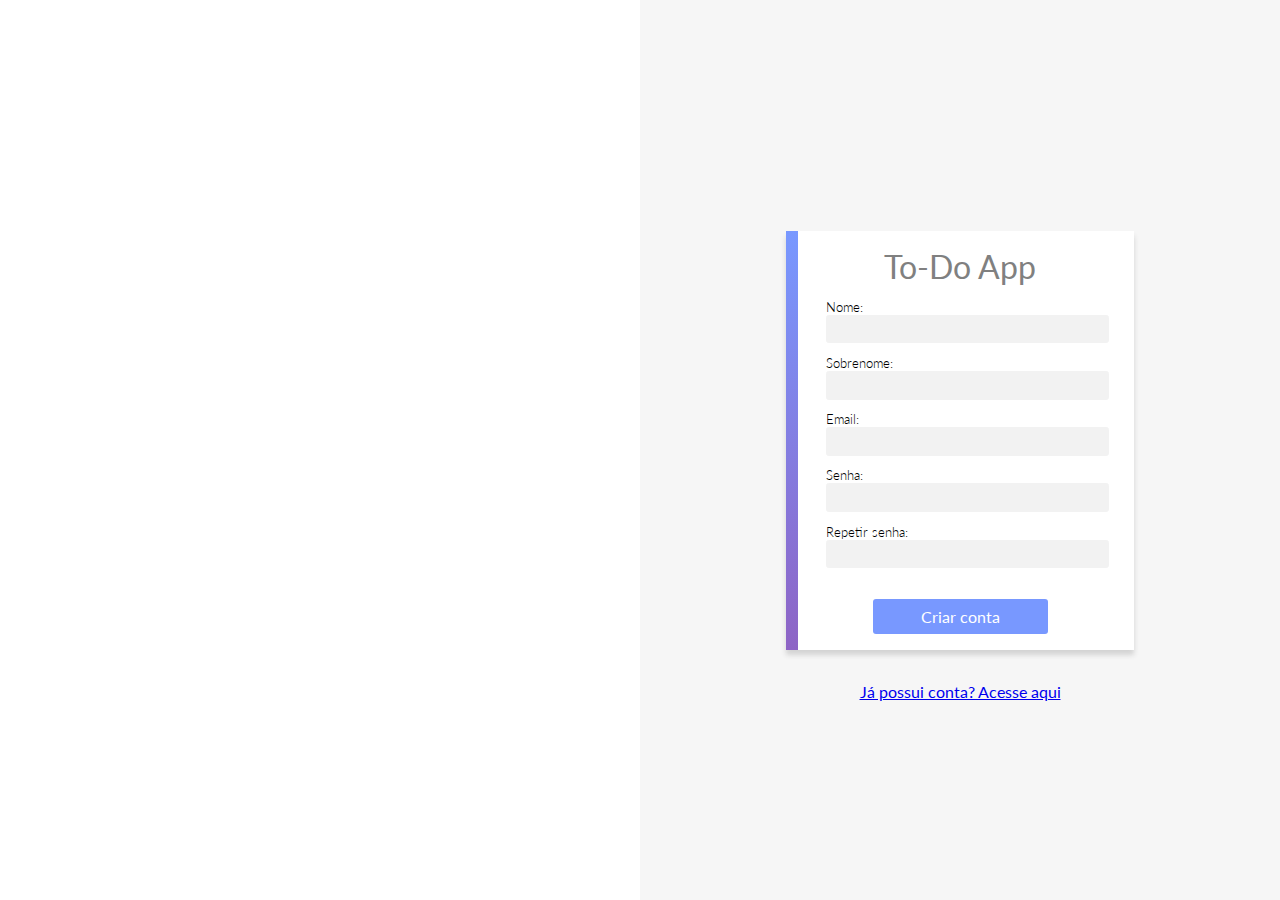
==== signup.html @ 197d35e6 "First Commit" ====
<!DOCTYPE html>
<html lang="pt-BR">

<head>
  <meta charset="UTF-8">
  <meta http-equiv="X-UA-Compatible" content="IE=edge">
  <meta name="viewport" content="width=device-width, initial-scale=1.0">
  <title>To-Do App</title>

  <!-- ---------------- estilos compartilhados entre login e signup ---------------- -->
  <link rel="stylesheet" href="styles/acesso.css">

  <!-- ---------------------- lógica aplicada no registro -------------------- -->
  <script src="/scripts/utils.js"></script>
  <script src="/scripts/signup.js"></script>

</head>

<body>

  <div class="left">
    <img src="./assets/pessoa-signup.png" alt="">
  </div>
  <div class="right">
    <form>
      <div class="form-header">
        <p>To-Do App</p>
      </div>

      <label>
        Nome:
        <input type="text">
      </label>
      <label>
        Sobrenome:
        <input type="text">
      </label>
      <label>
        Email:
        <input type="email">
      </label>
      <label>
        Senha:
        <input type="password">
      </label>
      <label>
        Repetir senha:
        <input type="password">
      </label>

      <button>Criar conta</button>

    </form>
    <div class="ingressar">
      <a href="index.html">Já possui conta? Acesse aqui</a>
    </div>
  </div>

</body>

</html>
---- styles/acesso.css ----
@import url('./common.css');

body{
  display: flex;
}

h1 {
  color: rgb(116, 116, 116);
  font-weight: 300;
  margin: .5em 0;
}

form {
  position: relative;
  max-width: 26em;
  background-color: white;
  display: flex;
  align-items: center;
  flex-direction: column;
  margin: 2em auto;
  box-shadow: 0 5px 5px lightgrey;
  padding: 1em 2.5em;
  box-sizing: border-box;
}

form:after {
  position: absolute;
  content: '';
  width: .7em;
  height: 100%;
  top: 0;
  left: 0;
  background: linear-gradient(var(--primary), var(--secondary));
}


input {
  width: 100%;
  padding: .4em .5em;
  background-color: var(--app-grey);
  border: 1px solid var(--app-grey);
  border-radius: .2em;
}

input:focus {
  outline: none;
  border: 1px solid lightgrey;
}

label {
  width: 100%;
  font-weight: 300;
  margin-bottom: -.1em;
  margin-top: 1em;
  font-size: .8em;
}

button {
  padding: .5em 3em;
  background-color: var(--primary);
  color: white;
  margin-top: 2em;
  font-weight: 400;
  font-size: 1em;
}

.form-header {
  color: grey;
  font-size: 2em;
}
.ingressar{
  text-align: center;
}
.left{
  width: 50%;  
  background-color: white;
  text-align: center;
  display: flex;
  align-items: center;
  justify-content: center;
}
.left img{
  width:60%;
}
.right{
  width: 50%;
  display: flex;
  flex-direction: column;
  align-items: center;
  justify-content: center;
}
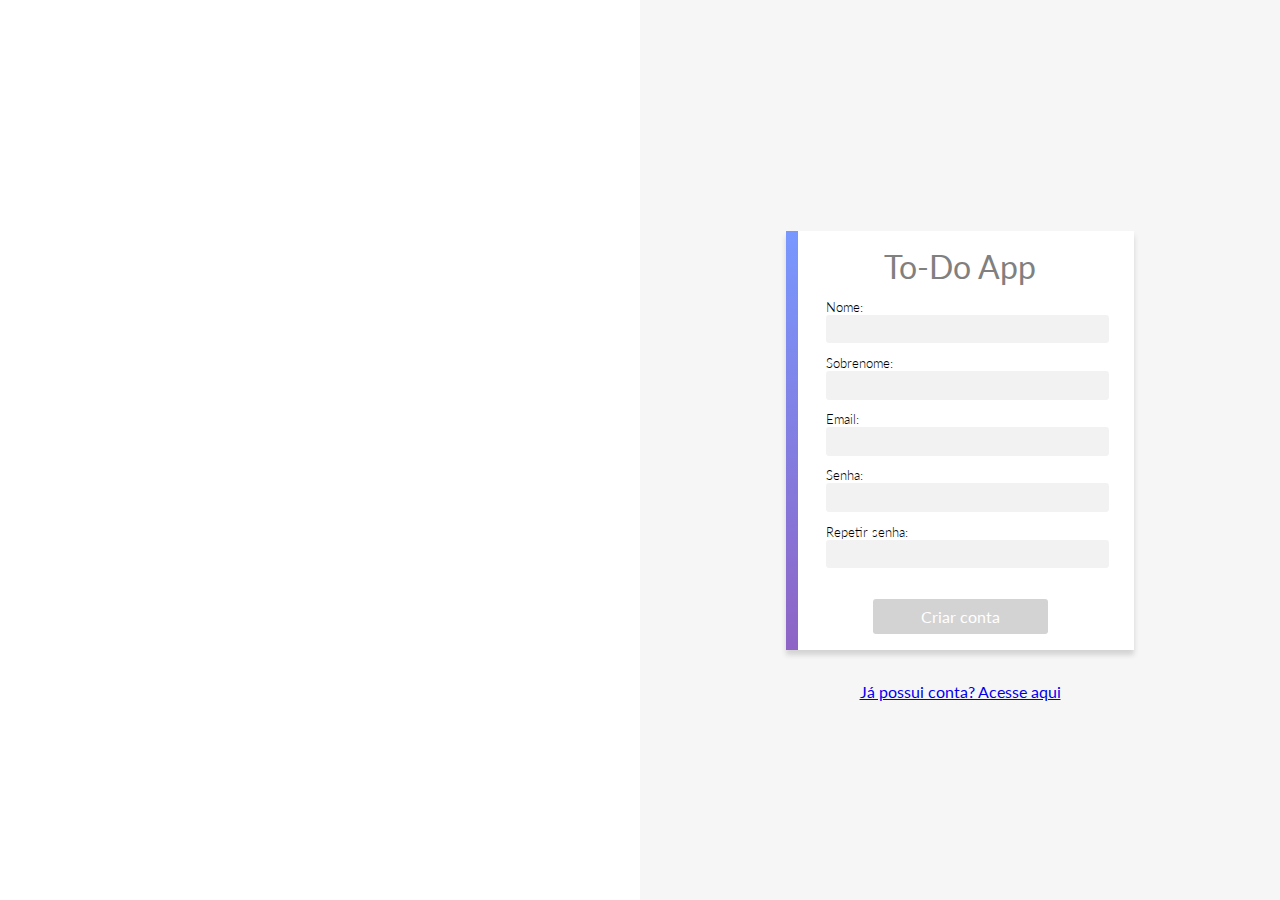
==== commit 3760c13a: "formmat" ====
--- a/signup.html
+++ b/signup.html
@@ -1,61 +1,62 @@
 <!DOCTYPE html>
 <html lang="pt-BR">
+  <head>
+    <meta charset="UTF-8" />
+    <meta http-equiv="X-UA-Compatible" content="IE=edge" />
+    <meta name="viewport" content="width=device-width, initial-scale=1.0" />
+    <title>To-Do App</title>
 
-<head>
-  <meta charset="UTF-8">
-  <meta http-equiv="X-UA-Compatible" content="IE=edge">
-  <meta name="viewport" content="width=device-width, initial-scale=1.0">
-  <title>To-Do App</title>
+    <!-- ---------------- estilos compartilhados entre login e signup ---------------- -->
+    <link rel="stylesheet" href="./styles/acesso.css" />
 
-  <!-- ---------------- estilos compartilhados entre login e signup ---------------- -->
-  <link rel="stylesheet" href="styles/acesso.css">
+    <!-- ---------------------- lógica aplicada no registro -------------------- -->
+    <script src="./scripts/utils.js"></script>
+  </head>
 
-  <!-- ---------------------- lógica aplicada no registro -------------------- -->
-  <script src="/scripts/utils.js"></script>
-  <script src="/scripts/signup.js"></script>
+  <body>
+    <div class="left">
+      <img src="./assets/pessoa-signup.png" alt="" />
+    </div>
+    <div class="right">
+      <form action="./index.html">
+        <div class="form-header">
+          <p>To-Do App</p>
+        </div>
 
-</head>
+        <label>
+          Nome:
+          <input type="text" id="inputSignNome" />
+        </label>
+        <label>
+          Sobrenome:
+          <input type="text" id="inputSignSobrenome" />
+        </label>
+        <label>
+          Email:
+          <input type="email" id="inputSignMail" />
+        </label>
+        <label>
+          Senha:
+          <input type="password" id="inputSignPassword" />
+        </label>
+        <label>
+          Repetir senha:
+          <input type="password" id="inputSignPasswordConfirm" />
+        </label>
 
-<body>
-
-  <div class="left">
-    <img src="./assets/pessoa-signup.png" alt="">
-  </div>
-  <div class="right">
-    <form>
-      <div class="form-header">
-        <p>To-Do App</p>
+        <button
+          type="submit"
+          class="buttonCriar"
+          disabled="false"
+          id="buttonCriar"
+        >
+          Criar conta
+        </button>
+      </form>
+      <div class="ingressar">
+        <a href="index.html">Já possui conta? Acesse aqui</a>
       </div>
-
-      <label>
-        Nome:
-        <input type="text">
-      </label>
-      <label>
-        Sobrenome:
-        <input type="text">
-      </label>
-      <label>
-        Email:
-        <input type="email">
-      </label>
-      <label>
-        Senha:
-        <input type="password">
-      </label>
-      <label>
-        Repetir senha:
-        <input type="password">
-      </label>
-
-      <button>Criar conta</button>
-
-    </form>
-    <div class="ingressar">
-      <a href="index.html">Já possui conta? Acesse aqui</a>
     </div>
-  </div>
-
-</body>
-
-</html>+  </body>
+  <script src="./scripts/signup.js"></script>
+</html>
--- a/styles/acesso.css
+++ b/styles/acesso.css
@@ -1,13 +1,13 @@
-@import url('./common.css');
+@import url("./common.css");
 
-body{
+body {
   display: flex;
 }
 
 h1 {
   color: rgb(116, 116, 116);
   font-weight: 300;
-  margin: .5em 0;
+  margin: 0.5em 0;
 }
 
 form {
@@ -25,21 +25,20 @@
 
 form:after {
   position: absolute;
-  content: '';
-  width: .7em;
+  content: "";
+  width: 0.7em;
   height: 100%;
   top: 0;
   left: 0;
   background: linear-gradient(var(--primary), var(--secondary));
 }
 
-
 input {
   width: 100%;
-  padding: .4em .5em;
+  padding: 0.4em 0.5em;
   background-color: var(--app-grey);
   border: 1px solid var(--app-grey);
-  border-radius: .2em;
+  border-radius: 0.2em;
 }
 
 input:focus {
@@ -50,14 +49,14 @@
 label {
   width: 100%;
   font-weight: 300;
-  margin-bottom: -.1em;
+  margin-bottom: -0.1em;
   margin-top: 1em;
-  font-size: .8em;
+  font-size: 0.8em;
 }
 
 button {
-  padding: .5em 3em;
-  background-color: var(--primary);
+  padding: 0.5em 3em;
+  background-color: #d3d3d3;
   color: white;
   margin-top: 2em;
   font-weight: 400;
@@ -68,24 +67,24 @@
   color: grey;
   font-size: 2em;
 }
-.ingressar{
+.ingressar {
   text-align: center;
 }
-.left{
-  width: 50%;  
+.left {
+  width: 50%;
   background-color: white;
   text-align: center;
   display: flex;
   align-items: center;
   justify-content: center;
 }
-.left img{
-  width:60%;
+.left img {
+  width: 60%;
 }
-.right{
+.right {
   width: 50%;
   display: flex;
   flex-direction: column;
   align-items: center;
   justify-content: center;
-}+}
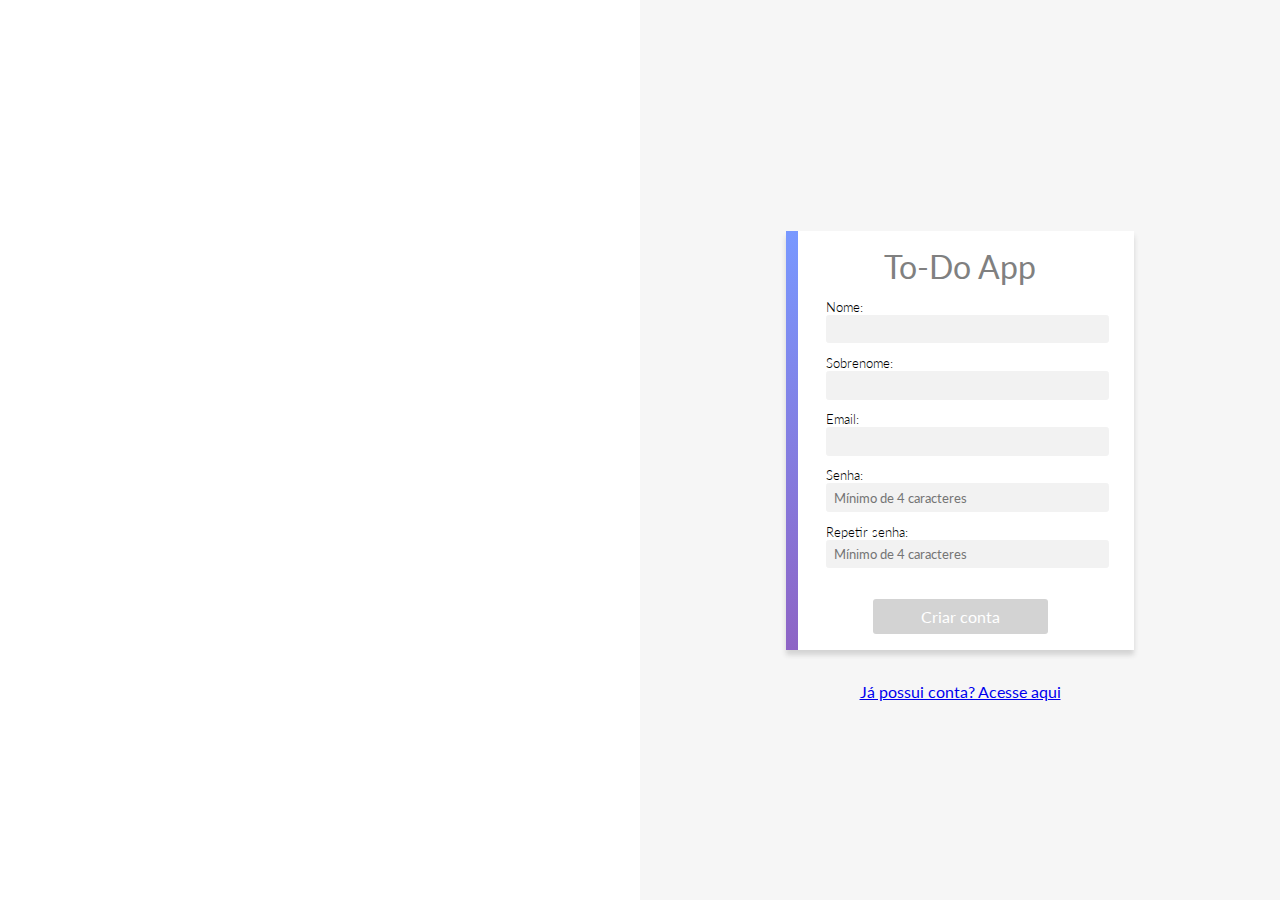
==== commit 7c1ca11c: "placeHolder" ====
--- a/signup.html
+++ b/signup.html
@@ -8,6 +8,7 @@
 
     <!-- ---------------- estilos compartilhados entre login e signup ---------------- -->
     <link rel="stylesheet" href="./styles/acesso.css" />
+    <link rel="stylesheet" href="./styles/spinner.css">
 
     <!-- ---------------------- lógica aplicada no registro -------------------- -->
     <script src="./scripts/utils.js"></script>
@@ -18,7 +19,7 @@
       <img src="./assets/pessoa-signup.png" alt="" />
     </div>
     <div class="right">
-      <form action="./index.html">
+      <form>
         <div class="form-header">
           <p>To-Do App</p>
         </div>
@@ -37,11 +38,11 @@
         </label>
         <label>
           Senha:
-          <input type="password" id="inputSignPassword" />
+          <input type="password" id="inputSignPassword" placeholder="Mínimo de 4 caracteres"/>
         </label>
         <label>
           Repetir senha:
-          <input type="password" id="inputSignPasswordConfirm" />
+          <input type="password" id="inputSignPasswordConfirm" placeholder="Mínimo de 4 caracteres"/>
         </label>
 
         <button
@@ -59,4 +60,5 @@
     </div>
   </body>
   <script src="./scripts/signup.js"></script>
+  <script src="./scripts/loaders.js"></script>
 </html>
--- a/styles/spinner.css
+++ b/styles/spinner.css
@@ -0,0 +1,55 @@
+/* Oculta o formulário */
+.hidden {
+    display: none;
+   }
+    
+   /* Estilos do Spinner */
+   #conteiner-load {
+    width: 100%;
+    height: 100%;
+    z-index: 2;
+    -webkit-transition: all 3s ease;
+    transition: all 3s ease;
+    background-color: whitesmoke;
+   }
+    
+   #load {
+    border: 10px solid rgb(255, 255, 255);
+    outline: 1px solid lightgray;
+    border-top-color: var(--primary);
+    border-bottom-color: var(--secondary);
+    position: absolute;
+    top: 0;
+    bottom: 0;
+    left: 0;
+    right: 0;
+    margin: auto;
+    height: 50px;
+    width: 50px;
+    border-radius: 100%;
+    -webkit-animation: girar 1.5s linear infinite;
+    animation: girar 1.5s linear infinite;
+   }
+    
+   /* Animação do spinner */
+   @-webkit-keyframes girar {
+    from {
+      -webkit-transform: rotate(0deg);
+      transform: rotate(0deg);
+    }
+    to {
+      -webkit-transform: rotate(360deg);
+      transform: rotate(360deg);
+    }
+   }
+    
+   @keyframes girar {
+    from {
+      -webkit-transform: rotate(0deg);
+      transform: rotate(0deg);
+    }
+    to {
+      -webkit-transform: rotate(360deg);
+      transform: rotate(360deg);
+    }
+   }